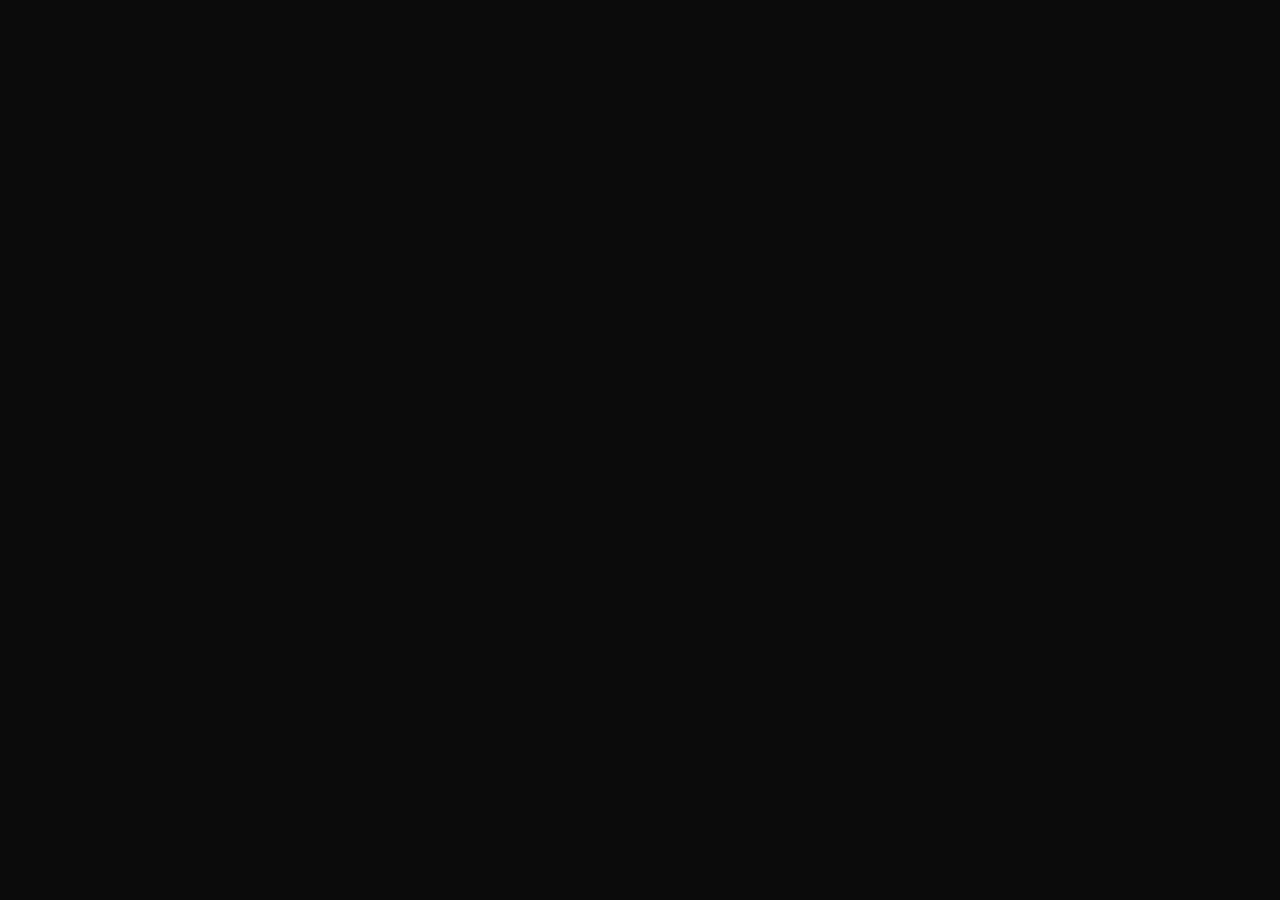
==== animasyon.html @ b374ad8e "3D siber sarmal arka plani komple kaplayacak sekilde fare etkilesimine baglandi" ====
<!DOCTYPE html>
<html lang="tr">
<head>
    <meta charset="UTF-8">
    <meta name="viewport" content="width=device-width, initial-scale=1.0">
    <title>ACB 3D Sarmal Motoru</title>
    <style>
        * { margin: 0; padding: 0; box-sizing: border-box; }
        body, html { width: 100%; height: 100%; overflow: hidden; background-color: #0b0b0b; }
        #canvas-container { position: absolute; top: 0; left: 0; width: 100%; height: 100%; }
    </style>
</head>
<body>

    <div id="canvas-container"></div>

    <!-- Güçlü Animasyon Kütüphaneleri -->
    <script src="https://cloudflare.com"></script>
    <script src="https://cloudflare.com"></script>

    <script>
        const container = document.getElementById('canvas-container');
        const scene = new THREE.Scene();
        scene.fog = new THREE.FogExp2(0x0b0b0b, 0.025); // Yoğun derinlik sisi

        const camera = new THREE.PerspectiveCamera(60, window.innerWidth / window.innerHeight, 0.1, 1000);
        camera.position.set(0, 0, 32); // Sarmalı daha büyük görmek için kamera açısı yanaştırıldı

        const renderer = new THREE.WebGLRenderer({ antialias: true });
        renderer.setSize(window.innerWidth, window.innerHeight);
        renderer.toneMapping = THREE.ACESFilmicToneMapping;
        renderer.toneMappingExposure = 1.3;
        container.appendChild(renderer.domElement);

        const ambientLight = new THREE.AmbientLight(0x111111, 2);
        scene.add(ambientLight);

        const topLight = new THREE.DirectionalLight(0xffffff, 2.5);
        topLight.position.set(5, 25, 15);
        scene.add(topLight);

        const backGlow = new THREE.PointLight(0xffffff, 3, 60);
        backGlow.position.set(-15, 0, -10);
        scene.add(backGlow);

        // ASİL GÜMÜŞ/BEYAZ DETAYLI DNA SARMAL GRUBU
        const dnaGroup = new THREE.Group();
        const numNodes = 75; 
        const radius = 5.5; // Tüm ekranı kaplaması için çap büyütüldü
        const twistSpeed = 0.32; 
        const phaseDifference = 2.2; 

        const strandMat1 = new THREE.MeshStandardMaterial({ color: 0xffffff, metalness: 0.95, roughness: 0.05 });
        const strandMat2 = new THREE.MeshStandardMaterial({ color: 0x999999, metalness: 0.95, roughness: 0.05 });
        const baseMat = new THREE.MeshStandardMaterial({ color: 0x333333, metalness: 0.6, roughness: 0.3 });

        const pointsStrand1 = [];
        const pointsStrand2 = [];

        for (let i = 0; i < numNodes; i++) {
            const y = (i * 0.7) - (numNodes * 0.35); 
            const angle = i * twistSpeed;

            const x1 = Math.sin(angle) * radius;
            const z1 = Math.cos(angle) * radius;
            pointsStrand1.push(new THREE.Vector3(x1, y, z1));

            const x2 = Math.sin(angle + phaseDifference) * radius;
            const z2 = Math.cos(angle + phaseDifference) * radius;
            pointsStrand2.push(new THREE.Vector3(x2, y, z2));

            if (i % 2 === 0) {
                const p1 = new THREE.Vector3(x1, y, z1);
                const p2 = new THREE.Vector3(x2, y, z2);
                
                const distance = p1.distanceTo(p2);
                const cylinderGeom = new THREE.CylinderGeometry(0.1, 0.1, distance, 12);
                
                const connectionGroup = new THREE.Group();
                const cylinder = new THREE.Mesh(cylinderGeom, baseMat);
                cylinder.position.y = distance / 2;
                cylinder.rotation.x = Math.PI / 2; 
                connectionGroup.add(cylinder);
                
                connectionGroup.position.copy(p1);
                connectionGroup.lookAt(p2);
                dnaGroup.add(connectionGroup);

                const atomGeom = new THREE.SphereGeometry(0.28, 16, 16);
                const atom1 = new THREE.Mesh(atomGeom, strandMat1);
                atom1.position.copy(p1);
                const atom2 = new THREE.Mesh(atomGeom, strandMat2);
                atom2.position.copy(p2);
                dnaGroup.add(atom1, atom2);
            }
        }

        const curve1 = new THREE.CatmullRomCurve3(pointsStrand1);
        const tubeGeom1 = new THREE.TubeGeometry(curve1, 100, 0.18, 16, false);
        const tube1 = new THREE.Mesh(tubeGeom1, strandMat1);

        const curve2 = new THREE.CatmullRomCurve3(pointsStrand2);
        const tubeGeom2 = new THREE.TubeGeometry(curve2, 100, 0.18, 16, false);
        const tube2 = new THREE.Mesh(tubeGeom2, strandMat2);

        dnaGroup.add(tube1, tube2);
        scene.add(dnaGroup);

        // FARE HAREKETLERİNİ YAKALAMA VE NORMALİZE ETME MOTORU
        let mouseX = 0, mouseY = 0;
        let targetX = 0, targetY = 0;

        // Üst penceredeki (parent index.html) fare hareketlerini de dinliyoruz pürüzsüzlük için
        window.parent.document.addEventListener('mousemove', handleMouseMove);
        document.addEventListener('mousemove', handleMouseMove);

        function handleMouseMove(event) {
            mouseX = (event.clientX - window.innerWidth / 2) * 0.05;
            mouseY = (event.clientY - window.innerHeight / 2) * 0.05;
        }

        // FARE TEKERLEĞİ (SCROLL) DÖNDÜKÇE SARMALI DERİNLEŞTİRME
        window.parent.document.addEventListener('scroll', () => {
            const scrollPercent = window.parent.scrollY * 0.01;
            dnaGroup.position.z = scrollPercent;
        });

        // KUSURSUZ ANİMASYON DÖNGÜSÜ
        function animate() {
            requestAnimationFrame(animate);

            // Fare hareketine yumuşak bir lag (easing) efekti katma
            targetX += (mouseX - targetX) * 0.05;
            targetY += (mouseY - targetY) * 0.05;

            // Kendi ekseninde karizmatik dönüş
            dnaGroup.rotation.y += 0.008;

            // Fare hareket ettikçe siber sarmalın pürüzsüzce esnemesi / yön değiştirmesi
            dnaGroup.rotation.x = targetY * 0.3;
            dnaGroup.rotation.z = targetX * 0.3;

            renderer.render(scene, camera);
        }
        animate();

        window.addEventListener('resize', () => {
            camera.aspect = window.innerWidth / window.innerHeight;
            camera.updateProjectionMatrix();
            renderer.setSize(window.innerWidth, window.innerHeight);
        });
    </script>
</body>
</html>
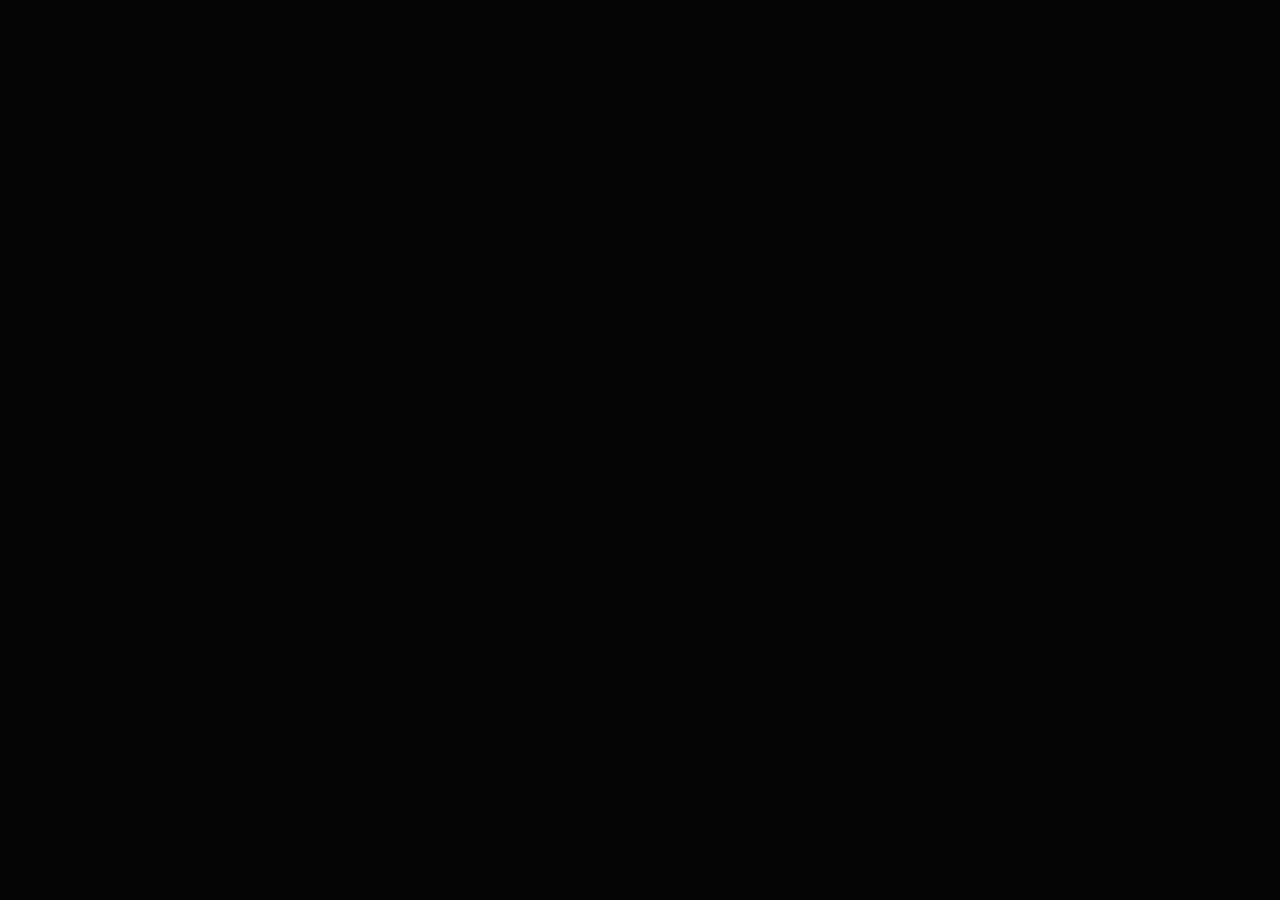
==== commit 63b5dce6: "Site guncellemesi ve teknik tasarim duzenlemeleri" ====
--- a/animasyon.html
+++ b/animasyon.html
@@ -2,153 +2,46 @@
 <html lang="tr">
 <head>
     <meta charset="UTF-8">
-    <meta name="viewport" content="width=device-width, initial-scale=1.0">
-    <title>ACB 3D Sarmal Motoru</title>
+    <title>Sinyal İşleme Motoru</title>
     <style>
-        * { margin: 0; padding: 0; box-sizing: border-box; }
-        body, html { width: 100%; height: 100%; overflow: hidden; background-color: #0b0b0b; }
-        #canvas-container { position: absolute; top: 0; left: 0; width: 100%; height: 100%; }
+        body { margin: 0; background: #050505; overflow: hidden; }
+        canvas { display: block; }
     </style>
 </head>
 <body>
+    <script src="https://cdnjs.cloudflare.com/ajax/libs/three.js/r128/three.min.js"></script>
+    <script>
+        const scene = new THREE.Scene();
+        const camera = new THREE.PerspectiveCamera(75, window.innerWidth/window.innerHeight, 0.1, 1000);
+        const renderer = new THREE.WebGLRenderer({antialias: true, alpha: true});
+        renderer.setSize(window.innerWidth, window.innerHeight);
+        document.body.appendChild(renderer.domElement);
 
-    <div id="canvas-container"></div>
+        const geometry = new THREE.BufferGeometry();
+        const material = new THREE.LineBasicMaterial({ color: 0x00e5ff, transparent: true, opacity: 0.6 });
+        const positions = new Float32Array(2000 * 3);
+        geometry.setAttribute('position', new THREE.BufferAttribute(positions, 3));
+        const line = new THREE.Line(geometry, material);
+        scene.add(line);
 
-    <!-- Güçlü Animasyon Kütüphaneleri -->
-    <script src="https://cloudflare.com"></script>
-    <script src="https://cloudflare.com"></script>
+        camera.position.z = 5;
+        let time = 0;
 
-    <script>
-        const container = document.getElementById('canvas-container');
-        const scene = new THREE.Scene();
-        scene.fog = new THREE.FogExp2(0x0b0b0b, 0.025); // Yoğun derinlik sisi
-
-        const camera = new THREE.PerspectiveCamera(60, window.innerWidth / window.innerHeight, 0.1, 1000);
-        camera.position.set(0, 0, 32); // Sarmalı daha büyük görmek için kamera açısı yanaştırıldı
-
-        const renderer = new THREE.WebGLRenderer({ antialias: true });
-        renderer.setSize(window.innerWidth, window.innerHeight);
-        renderer.toneMapping = THREE.ACESFilmicToneMapping;
-        renderer.toneMappingExposure = 1.3;
-        container.appendChild(renderer.domElement);
-
-        const ambientLight = new THREE.AmbientLight(0x111111, 2);
-        scene.add(ambientLight);
-
-        const topLight = new THREE.DirectionalLight(0xffffff, 2.5);
-        topLight.position.set(5, 25, 15);
-        scene.add(topLight);
-
-        const backGlow = new THREE.PointLight(0xffffff, 3, 60);
-        backGlow.position.set(-15, 0, -10);
-        scene.add(backGlow);
-
-        // ASİL GÜMÜŞ/BEYAZ DETAYLI DNA SARMAL GRUBU
-        const dnaGroup = new THREE.Group();
-        const numNodes = 75; 
-        const radius = 5.5; // Tüm ekranı kaplaması için çap büyütüldü
-        const twistSpeed = 0.32; 
-        const phaseDifference = 2.2; 
-
-        const strandMat1 = new THREE.MeshStandardMaterial({ color: 0xffffff, metalness: 0.95, roughness: 0.05 });
-        const strandMat2 = new THREE.MeshStandardMaterial({ color: 0x999999, metalness: 0.95, roughness: 0.05 });
-        const baseMat = new THREE.MeshStandardMaterial({ color: 0x333333, metalness: 0.6, roughness: 0.3 });
-
-        const pointsStrand1 = [];
-        const pointsStrand2 = [];
-
-        for (let i = 0; i < numNodes; i++) {
-            const y = (i * 0.7) - (numNodes * 0.35); 
-            const angle = i * twistSpeed;
-
-            const x1 = Math.sin(angle) * radius;
-            const z1 = Math.cos(angle) * radius;
-            pointsStrand1.push(new THREE.Vector3(x1, y, z1));
-
-            const x2 = Math.sin(angle + phaseDifference) * radius;
-            const z2 = Math.cos(angle + phaseDifference) * radius;
-            pointsStrand2.push(new THREE.Vector3(x2, y, z2));
-
-            if (i % 2 === 0) {
-                const p1 = new THREE.Vector3(x1, y, z1);
-                const p2 = new THREE.Vector3(x2, y, z2);
-                
-                const distance = p1.distanceTo(p2);
-                const cylinderGeom = new THREE.CylinderGeometry(0.1, 0.1, distance, 12);
-                
-                const connectionGroup = new THREE.Group();
-                const cylinder = new THREE.Mesh(cylinderGeom, baseMat);
-                cylinder.position.y = distance / 2;
-                cylinder.rotation.x = Math.PI / 2; 
-                connectionGroup.add(cylinder);
-                
-                connectionGroup.position.copy(p1);
-                connectionGroup.lookAt(p2);
-                dnaGroup.add(connectionGroup);
-
-                const atomGeom = new THREE.SphereGeometry(0.28, 16, 16);
-                const atom1 = new THREE.Mesh(atomGeom, strandMat1);
-                atom1.position.copy(p1);
-                const atom2 = new THREE.Mesh(atomGeom, strandMat2);
-                atom2.position.copy(p2);
-                dnaGroup.add(atom1, atom2);
-            }
-        }
-
-        const curve1 = new THREE.CatmullRomCurve3(pointsStrand1);
-        const tubeGeom1 = new THREE.TubeGeometry(curve1, 100, 0.18, 16, false);
-        const tube1 = new THREE.Mesh(tubeGeom1, strandMat1);
-
-        const curve2 = new THREE.CatmullRomCurve3(pointsStrand2);
-        const tubeGeom2 = new THREE.TubeGeometry(curve2, 100, 0.18, 16, false);
-        const tube2 = new THREE.Mesh(tubeGeom2, strandMat2);
-
-        dnaGroup.add(tube1, tube2);
-        scene.add(dnaGroup);
-
-        // FARE HAREKETLERİNİ YAKALAMA VE NORMALİZE ETME MOTORU
-        let mouseX = 0, mouseY = 0;
-        let targetX = 0, targetY = 0;
-
-        // Üst penceredeki (parent index.html) fare hareketlerini de dinliyoruz pürüzsüzlük için
-        window.parent.document.addEventListener('mousemove', handleMouseMove);
-        document.addEventListener('mousemove', handleMouseMove);
-
-        function handleMouseMove(event) {
-            mouseX = (event.clientX - window.innerWidth / 2) * 0.05;
-            mouseY = (event.clientY - window.innerHeight / 2) * 0.05;
-        }
-
-        // FARE TEKERLEĞİ (SCROLL) DÖNDÜKÇE SARMALI DERİNLEŞTİRME
-        window.parent.document.addEventListener('scroll', () => {
-            const scrollPercent = window.parent.scrollY * 0.01;
-            dnaGroup.position.z = scrollPercent;
-        });
-
-        // KUSURSUZ ANİMASYON DÖNGÜSÜ
         function animate() {
             requestAnimationFrame(animate);
-
-            // Fare hareketine yumuşak bir lag (easing) efekti katma
-            targetX += (mouseX - targetX) * 0.05;
-            targetY += (mouseY - targetY) * 0.05;
-
-            // Kendi ekseninde karizmatik dönüş
-            dnaGroup.rotation.y += 0.008;
-
-            // Fare hareket ettikçe siber sarmalın pürüzsüzce esnemesi / yön değiştirmesi
-            dnaGroup.rotation.x = targetY * 0.3;
-            dnaGroup.rotation.z = targetX * 0.3;
-
+            time += 0.05;
+            const positions = line.geometry.attributes.position.array;
+            for(let i = 0; i < 2000; i++) {
+                const x = (i - 1000) * 0.01;
+                const y = Math.sin(x * 5 + time) * 0.5 + (Math.random() - 0.5) * 0.2;
+                positions[i*3] = x;
+                positions[i*3+1] = y;
+                positions[i*3+2] = 0;
+            }
+            line.geometry.attributes.position.needsUpdate = true;
             renderer.render(scene, camera);
         }
         animate();
-
-        window.addEventListener('resize', () => {
-            camera.aspect = window.innerWidth / window.innerHeight;
-            camera.updateProjectionMatrix();
-            renderer.setSize(window.innerWidth, window.innerHeight);
-        });
     </script>
 </body>
-</html>
+</html>
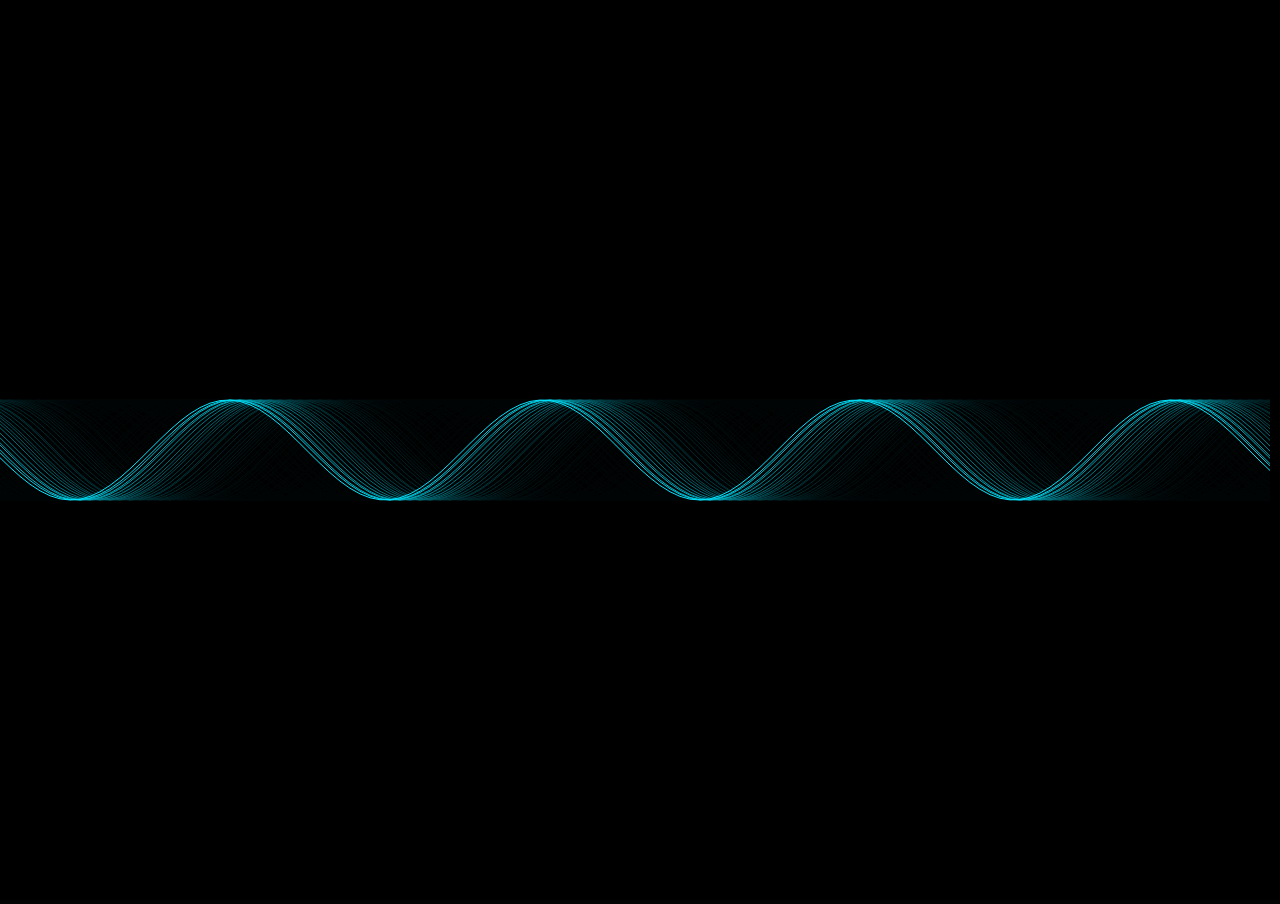
==== commit 25122687: "Tum sayfalara grid eklendi, geri don linkleri navigasyon altına tasindi ve animasyon iframe'i duzelt" ====
--- a/animasyon.html
+++ b/animasyon.html
@@ -1,47 +1,21 @@
 <!DOCTYPE html>
-<html lang="tr">
-<head>
-    <meta charset="UTF-8">
-    <title>Sinyal İşleme Motoru</title>
-    <style>
-        body { margin: 0; background: #050505; overflow: hidden; }
-        canvas { display: block; }
-    </style>
-</head>
-<body>
-    <script src="https://cdnjs.cloudflare.com/ajax/libs/three.js/r128/three.min.js"></script>
-    <script>
-        const scene = new THREE.Scene();
-        const camera = new THREE.PerspectiveCamera(75, window.innerWidth/window.innerHeight, 0.1, 1000);
-        const renderer = new THREE.WebGLRenderer({antialias: true, alpha: true});
-        renderer.setSize(window.innerWidth, window.innerHeight);
-        document.body.appendChild(renderer.domElement);
-
-        const geometry = new THREE.BufferGeometry();
-        const material = new THREE.LineBasicMaterial({ color: 0x00e5ff, transparent: true, opacity: 0.6 });
-        const positions = new Float32Array(2000 * 3);
-        geometry.setAttribute('position', new THREE.BufferAttribute(positions, 3));
-        const line = new THREE.Line(geometry, material);
-        scene.add(line);
-
-        camera.position.z = 5;
-        let time = 0;
-
-        function animate() {
-            requestAnimationFrame(animate);
-            time += 0.05;
-            const positions = line.geometry.attributes.position.array;
-            for(let i = 0; i < 2000; i++) {
-                const x = (i - 1000) * 0.01;
-                const y = Math.sin(x * 5 + time) * 0.5 + (Math.random() - 0.5) * 0.2;
-                positions[i*3] = x;
-                positions[i*3+1] = y;
-                positions[i*3+2] = 0;
-            }
-            line.geometry.attributes.position.needsUpdate = true;
-            renderer.render(scene, camera);
-        }
-        animate();
-    </script>
+<html>
+<body style="margin:0; background:#050505;">
+<canvas id="c"></canvas>
+<script>
+const c = document.getElementById('c'), ctx = c.getContext('2d');
+let w = c.width = window.innerWidth, h = c.height = window.innerHeight;
+function draw() {
+    ctx.fillStyle = 'rgba(5, 5, 5, 0.1)'; ctx.fillRect(0, 0, w, h);
+    ctx.strokeStyle = '#00e5ff'; ctx.beginPath();
+    for(let i=0; i<w; i+=10) {
+        let y = h/2 + Math.sin(i*0.02 + Date.now()*0.005) * 50;
+        i===0 ? ctx.moveTo(i, y) : ctx.lineTo(i, y);
+    }
+    ctx.stroke();
+    requestAnimationFrame(draw);
+}
+draw();
+</script>
 </body>
 </html>
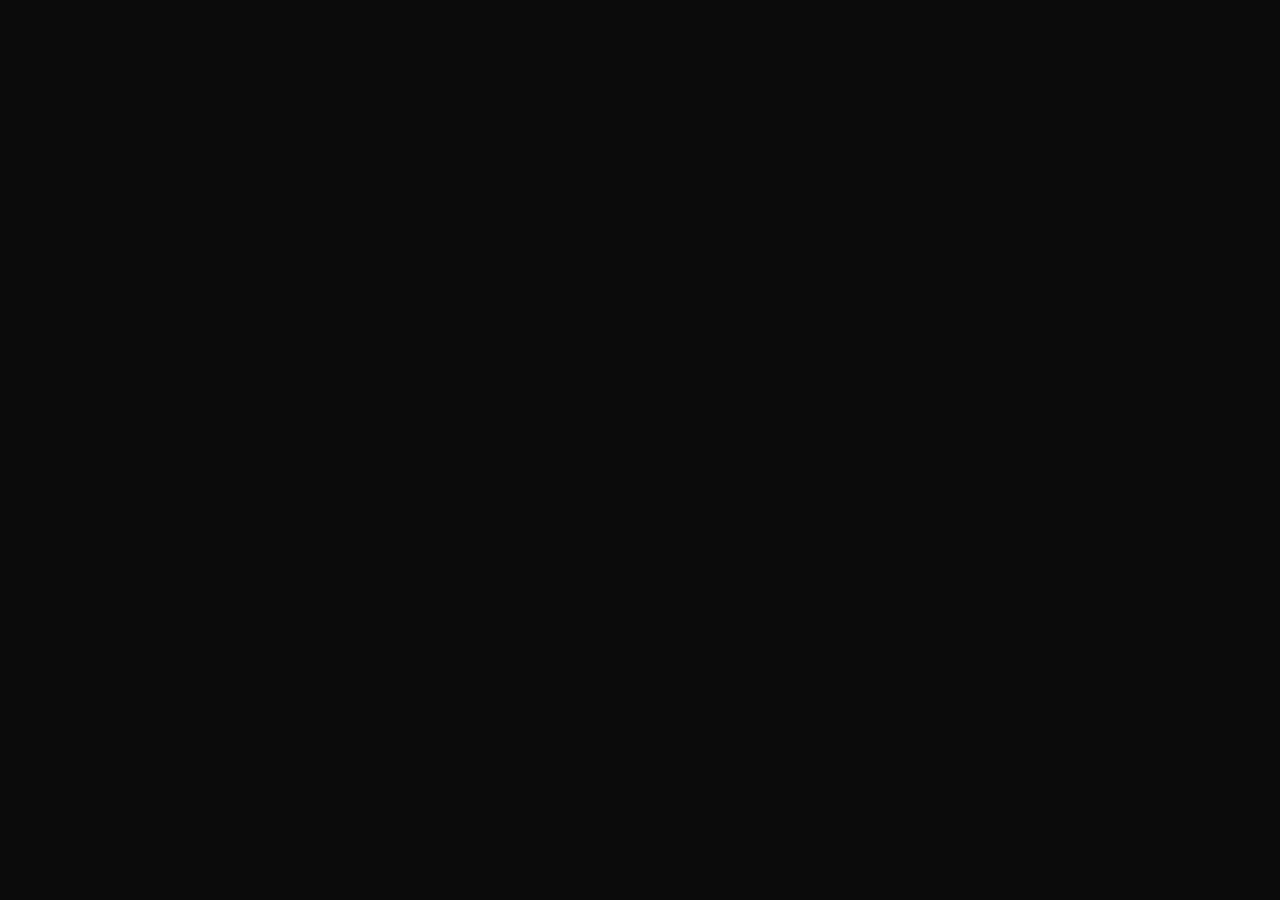
==== commit bbfb5c60: "Tum sayfalar orijinal yapi korunarak güncellendi" ====
--- a/animasyon.html
+++ b/animasyon.html
@@ -1,21 +1,144 @@
 <!DOCTYPE html>
-<html>
-<body style="margin:0; background:#050505;">
-<canvas id="c"></canvas>
-<script>
-const c = document.getElementById('c'), ctx = c.getContext('2d');
-let w = c.width = window.innerWidth, h = c.height = window.innerHeight;
-function draw() {
-    ctx.fillStyle = 'rgba(5, 5, 5, 0.1)'; ctx.fillRect(0, 0, w, h);
-    ctx.strokeStyle = '#00e5ff'; ctx.beginPath();
-    for(let i=0; i<w; i+=10) {
-        let y = h/2 + Math.sin(i*0.02 + Date.now()*0.005) * 50;
-        i===0 ? ctx.moveTo(i, y) : ctx.lineTo(i, y);
-    }
-    ctx.stroke();
-    requestAnimationFrame(draw);
-}
-draw();
-</script>
+<html lang="tr">
+<head>
+    <meta charset="UTF-8">
+    <meta name="viewport" content="width=device-width, initial-scale=1.0">
+    <title>ACB 3D Sarmal Motoru</title>
+    <style>
+        * { margin: 0; padding: 0; box-sizing: border-box; }
+        body, html { width: 100%; height: 100%; overflow: hidden; background-color: #0b0b0b; }
+        #canvas-container { position: absolute; top: 0; left: 0; width: 100%; height: 100%; }
+    </style>
+</head>
+<body>
+
+    <div id="canvas-container"></div>
+
+    <script src="https://cdnjs.cloudflare.com/ajax/libs/three.js/r128/three.min.js"></script>
+
+    <script>
+        const container = document.getElementById('canvas-container');
+        const scene = new THREE.Scene();
+        scene.fog = new THREE.FogExp2(0x0b0b0b, 0.025); 
+
+        const camera = new THREE.PerspectiveCamera(60, window.innerWidth / window.innerHeight, 0.1, 1000);
+        camera.position.set(0, 0, 32); 
+
+        const renderer = new THREE.WebGLRenderer({ antialias: true });
+        renderer.setSize(window.innerWidth, window.innerHeight);
+        renderer.toneMapping = THREE.ACESFilmicToneMapping;
+        renderer.toneMappingExposure = 1.3;
+        container.appendChild(renderer.domElement);
+
+        const ambientLight = new THREE.AmbientLight(0x111111, 2);
+        scene.add(ambientLight);
+
+        const topLight = new THREE.DirectionalLight(0xffffff, 2.5);
+        topLight.position.set(5, 25, 15);
+        scene.add(topLight);
+
+        const backGlow = new THREE.PointLight(0xffffff, 3, 60);
+        backGlow.position.set(-15, 0, -10);
+        scene.add(backGlow);
+
+        const dnaGroup = new THREE.Group();
+        const numNodes = 75; 
+        const radius = 5.5; 
+        const twistSpeed = 0.32; 
+        const phaseDifference = 2.2; 
+
+        const strandMat1 = new THREE.MeshStandardMaterial({ color: 0xffffff, metalness: 0.95, roughness: 0.05 });
+        const strandMat2 = new THREE.MeshStandardMaterial({ color: 0x999999, metalness: 0.95, roughness: 0.05 });
+        const baseMat = new THREE.MeshStandardMaterial({ color: 0x333333, metalness: 0.6, roughness: 0.3 });
+
+        const pointsStrand1 = [];
+        const pointsStrand2 = [];
+
+        for (let i = 0; i < numNodes; i++) {
+            const y = (i * 0.7) - (numNodes * 0.35); 
+            const angle = i * twistSpeed;
+
+            const x1 = Math.sin(angle) * radius;
+            const z1 = Math.cos(angle) * radius;
+            pointsStrand1.push(new THREE.Vector3(x1, y, z1));
+
+            const x2 = Math.sin(angle + phaseDifference) * radius;
+            const z2 = Math.cos(angle + phaseDifference) * radius;
+            pointsStrand2.push(new THREE.Vector3(x2, y, z2));
+
+            if (i % 2 === 0) {
+                const p1 = new THREE.Vector3(x1, y, z1);
+                const p2 = new THREE.Vector3(x2, y, z2);
+                
+                const distance = p1.distanceTo(p2);
+                const cylinderGeom = new THREE.CylinderGeometry(0.1, 0.1, distance, 12);
+                
+                const connectionGroup = new THREE.Group();
+                const cylinder = new THREE.Mesh(cylinderGeom, baseMat);
+                cylinder.position.y = distance / 2;
+                cylinder.rotation.x = Math.PI / 2; 
+                connectionGroup.add(cylinder);
+                
+                connectionGroup.position.copy(p1);
+                connectionGroup.lookAt(p2);
+                dnaGroup.add(connectionGroup);
+
+                const atomGeom = new THREE.SphereGeometry(0.28, 16, 16);
+                const atom1 = new THREE.Mesh(atomGeom, strandMat1);
+                atom1.position.copy(p1);
+                const atom2 = new THREE.Mesh(atomGeom, strandMat2);
+                atom2.position.copy(p2);
+                dnaGroup.add(atom1, atom2);
+            }
+        }
+
+        const curve1 = new THREE.CatmullRomCurve3(pointsStrand1);
+        const tubeGeom1 = new THREE.TubeGeometry(curve1, 100, 0.18, 16, false);
+        const tube1 = new THREE.Mesh(tubeGeom1, strandMat1);
+
+        const curve2 = new THREE.CatmullRomCurve3(pointsStrand2);
+        const tubeGeom2 = new THREE.TubeGeometry(curve2, 100, 0.18, 16, false);
+        const tube2 = new THREE.Mesh(tubeGeom2, strandMat2);
+
+        dnaGroup.add(tube1, tube2);
+        scene.add(dnaGroup);
+
+        let mouseX = 0, mouseY = 0;
+        let targetX = 0, targetY = 0;
+
+        window.parent.document.addEventListener('mousemove', handleMouseMove);
+        document.addEventListener('mousemove', handleMouseMove);
+
+        function handleMouseMove(event) {
+            mouseX = (event.clientX - window.innerWidth / 2) * 0.05;
+            mouseY = (event.clientY - window.innerHeight / 2) * 0.05;
+        }
+
+        window.parent.document.addEventListener('scroll', () => {
+            const scrollPercent = window.parent.scrollY * 0.01;
+            dnaGroup.position.z = scrollPercent;
+        });
+
+        function animate() {
+            requestAnimationFrame(animate);
+
+            targetX += (mouseX - targetX) * 0.05;
+            targetY += (mouseY - targetY) * 0.05;
+
+            dnaGroup.rotation.y += 0.008;
+
+            dnaGroup.rotation.x = targetY * 0.3;
+            dnaGroup.rotation.z = targetX * 0.3;
+
+            renderer.render(scene, camera);
+        }
+        animate();
+
+        window.addEventListener('resize', () => {
+            camera.aspect = window.innerWidth / window.innerHeight;
+            camera.updateProjectionMatrix();
+            renderer.setSize(window.innerWidth, window.innerHeight);
+        });
+    </script>
 </body>
 </html>
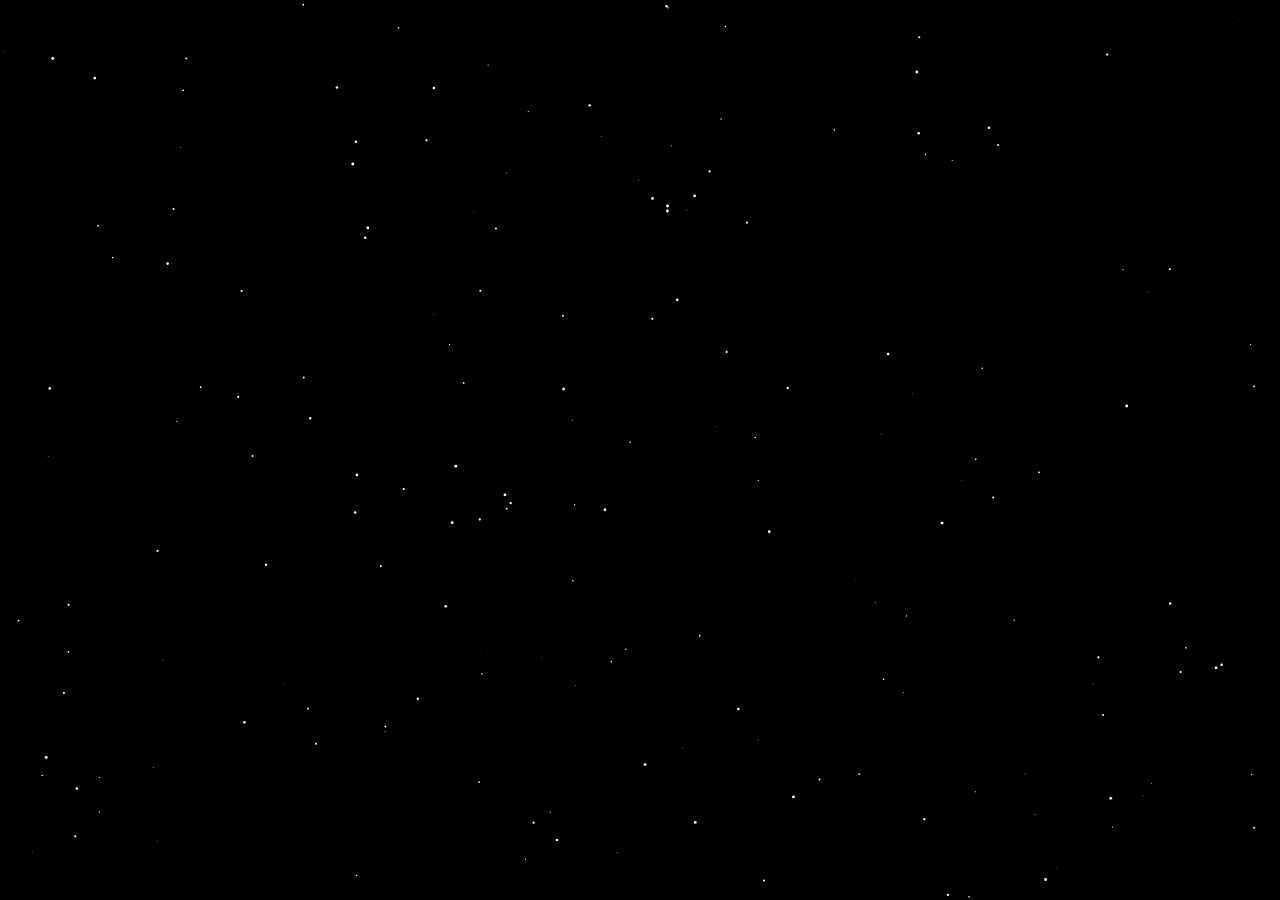
==== commit fab552b5: "update" ====
--- a/animasyon.html
+++ b/animasyon.html
@@ -1,144 +1,39 @@
 <!DOCTYPE html>
 <html lang="tr">
 <head>
-    <meta charset="UTF-8">
-    <meta name="viewport" content="width=device-width, initial-scale=1.0">
-    <title>ACB 3D Sarmal Motoru</title>
     <style>
-        * { margin: 0; padding: 0; box-sizing: border-box; }
-        body, html { width: 100%; height: 100%; overflow: hidden; background-color: #0b0b0b; }
-        #canvas-container { position: absolute; top: 0; left: 0; width: 100%; height: 100%; }
+        body, html { margin: 0; padding: 0; overflow: hidden; background: #000; }
+        canvas { display: block; }
     </style>
 </head>
 <body>
+    <canvas id="starfield"></canvas>
+    <script>
+        const canvas = document.getElementById('starfield');
+        const ctx = canvas.getContext('2d');
+        canvas.width = window.innerWidth;
+        canvas.height = window.innerHeight;
 
-    <div id="canvas-container"></div>
+        const stars = Array.from({ length: 200 }, () => ({
+            x: Math.random() * canvas.width,
+            y: Math.random() * canvas.height,
+            size: Math.random() * 1.5,
+            speed: Math.random() * 0.5
+        }));
 
-    <script src="https://cdnjs.cloudflare.com/ajax/libs/three.js/r128/three.min.js"></script>
-
-    <script>
-        const container = document.getElementById('canvas-container');
-        const scene = new THREE.Scene();
-        scene.fog = new THREE.FogExp2(0x0b0b0b, 0.025); 
-
-        const camera = new THREE.PerspectiveCamera(60, window.innerWidth / window.innerHeight, 0.1, 1000);
-        camera.position.set(0, 0, 32); 
-
-        const renderer = new THREE.WebGLRenderer({ antialias: true });
-        renderer.setSize(window.innerWidth, window.innerHeight);
-        renderer.toneMapping = THREE.ACESFilmicToneMapping;
-        renderer.toneMappingExposure = 1.3;
-        container.appendChild(renderer.domElement);
-
-        const ambientLight = new THREE.AmbientLight(0x111111, 2);
-        scene.add(ambientLight);
-
-        const topLight = new THREE.DirectionalLight(0xffffff, 2.5);
-        topLight.position.set(5, 25, 15);
-        scene.add(topLight);
-
-        const backGlow = new THREE.PointLight(0xffffff, 3, 60);
-        backGlow.position.set(-15, 0, -10);
-        scene.add(backGlow);
-
-        const dnaGroup = new THREE.Group();
-        const numNodes = 75; 
-        const radius = 5.5; 
-        const twistSpeed = 0.32; 
-        const phaseDifference = 2.2; 
-
-        const strandMat1 = new THREE.MeshStandardMaterial({ color: 0xffffff, metalness: 0.95, roughness: 0.05 });
-        const strandMat2 = new THREE.MeshStandardMaterial({ color: 0x999999, metalness: 0.95, roughness: 0.05 });
-        const baseMat = new THREE.MeshStandardMaterial({ color: 0x333333, metalness: 0.6, roughness: 0.3 });
-
-        const pointsStrand1 = [];
-        const pointsStrand2 = [];
-
-        for (let i = 0; i < numNodes; i++) {
-            const y = (i * 0.7) - (numNodes * 0.35); 
-            const angle = i * twistSpeed;
-
-            const x1 = Math.sin(angle) * radius;
-            const z1 = Math.cos(angle) * radius;
-            pointsStrand1.push(new THREE.Vector3(x1, y, z1));
-
-            const x2 = Math.sin(angle + phaseDifference) * radius;
-            const z2 = Math.cos(angle + phaseDifference) * radius;
-            pointsStrand2.push(new THREE.Vector3(x2, y, z2));
-
-            if (i % 2 === 0) {
-                const p1 = new THREE.Vector3(x1, y, z1);
-                const p2 = new THREE.Vector3(x2, y, z2);
-                
-                const distance = p1.distanceTo(p2);
-                const cylinderGeom = new THREE.CylinderGeometry(0.1, 0.1, distance, 12);
-                
-                const connectionGroup = new THREE.Group();
-                const cylinder = new THREE.Mesh(cylinderGeom, baseMat);
-                cylinder.position.y = distance / 2;
-                cylinder.rotation.x = Math.PI / 2; 
-                connectionGroup.add(cylinder);
-                
-                connectionGroup.position.copy(p1);
-                connectionGroup.lookAt(p2);
-                dnaGroup.add(connectionGroup);
-
-                const atomGeom = new THREE.SphereGeometry(0.28, 16, 16);
-                const atom1 = new THREE.Mesh(atomGeom, strandMat1);
-                atom1.position.copy(p1);
-                const atom2 = new THREE.Mesh(atomGeom, strandMat2);
-                atom2.position.copy(p2);
-                dnaGroup.add(atom1, atom2);
-            }
+        function draw() {
+            ctx.clearRect(0, 0, canvas.width, canvas.height);
+            ctx.fillStyle = "white";
+            stars.forEach(s => {
+                ctx.beginPath();
+                ctx.arc(s.x, s.y, s.size, 0, Math.PI * 2);
+                ctx.fill();
+                s.y += s.speed;
+                if (s.y > canvas.height) s.y = 0;
+            });
+            requestAnimationFrame(draw);
         }
-
-        const curve1 = new THREE.CatmullRomCurve3(pointsStrand1);
-        const tubeGeom1 = new THREE.TubeGeometry(curve1, 100, 0.18, 16, false);
-        const tube1 = new THREE.Mesh(tubeGeom1, strandMat1);
-
-        const curve2 = new THREE.CatmullRomCurve3(pointsStrand2);
-        const tubeGeom2 = new THREE.TubeGeometry(curve2, 100, 0.18, 16, false);
-        const tube2 = new THREE.Mesh(tubeGeom2, strandMat2);
-
-        dnaGroup.add(tube1, tube2);
-        scene.add(dnaGroup);
-
-        let mouseX = 0, mouseY = 0;
-        let targetX = 0, targetY = 0;
-
-        window.parent.document.addEventListener('mousemove', handleMouseMove);
-        document.addEventListener('mousemove', handleMouseMove);
-
-        function handleMouseMove(event) {
-            mouseX = (event.clientX - window.innerWidth / 2) * 0.05;
-            mouseY = (event.clientY - window.innerHeight / 2) * 0.05;
-        }
-
-        window.parent.document.addEventListener('scroll', () => {
-            const scrollPercent = window.parent.scrollY * 0.01;
-            dnaGroup.position.z = scrollPercent;
-        });
-
-        function animate() {
-            requestAnimationFrame(animate);
-
-            targetX += (mouseX - targetX) * 0.05;
-            targetY += (mouseY - targetY) * 0.05;
-
-            dnaGroup.rotation.y += 0.008;
-
-            dnaGroup.rotation.x = targetY * 0.3;
-            dnaGroup.rotation.z = targetX * 0.3;
-
-            renderer.render(scene, camera);
-        }
-        animate();
-
-        window.addEventListener('resize', () => {
-            camera.aspect = window.innerWidth / window.innerHeight;
-            camera.updateProjectionMatrix();
-            renderer.setSize(window.innerWidth, window.innerHeight);
-        });
+        draw();
     </script>
 </body>
 </html>
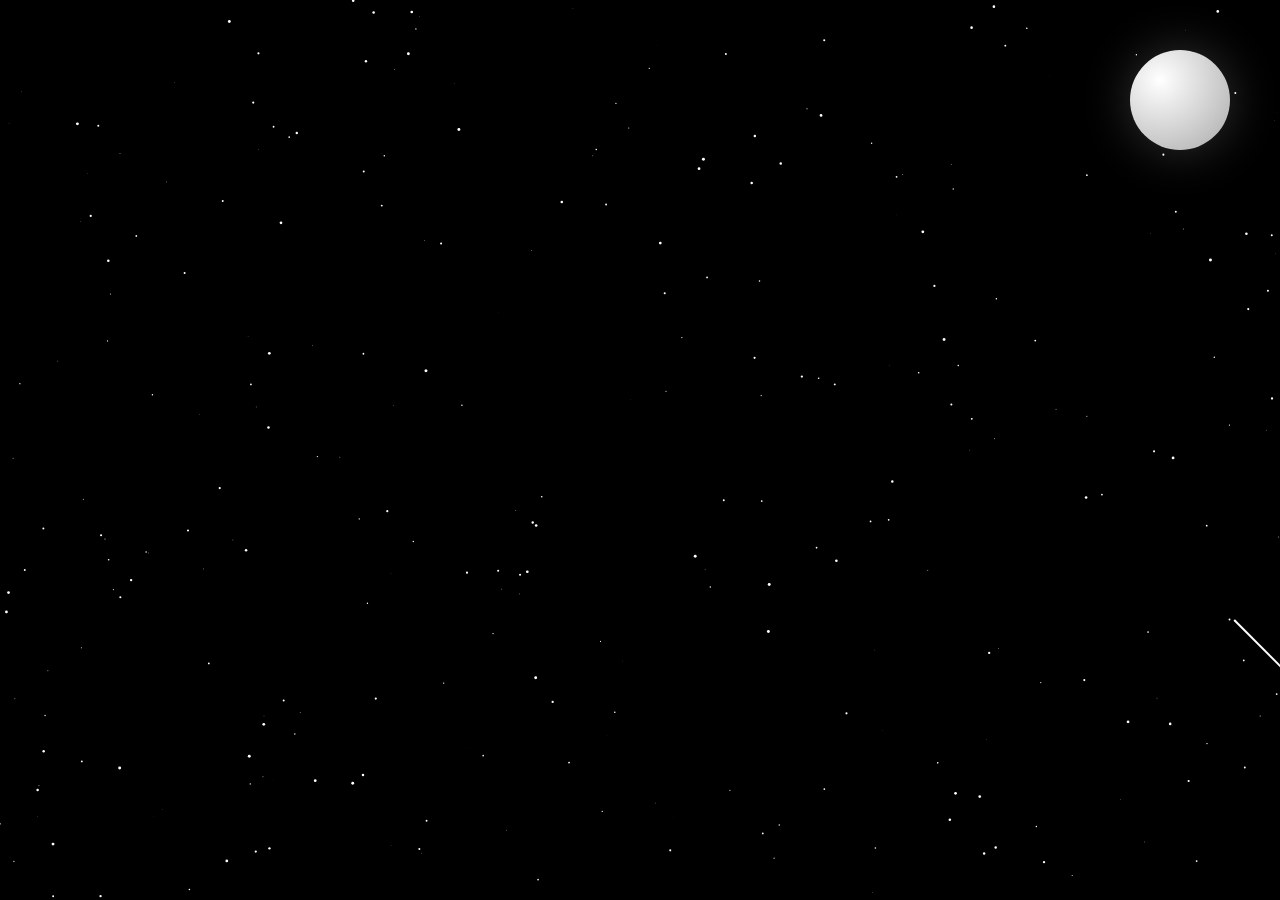
==== commit bef473cb: "update" ====
--- a/animasyon.html
+++ b/animasyon.html
@@ -1,36 +1,51 @@
 <!DOCTYPE html>
-<html lang="tr">
+<html>
 <head>
     <style>
-        body, html { margin: 0; padding: 0; overflow: hidden; background: #000; }
-        canvas { display: block; }
+        body, html { margin: 0; padding: 0; width: 100%; height: 100%; background: #000; overflow: hidden; }
+        #canvas { display: block; }
+        .moon { position: absolute; top: 50px; right: 50px; width: 100px; height: 100px; 
+                background: radial-gradient(circle at 30% 30%, #fff, #aaa); 
+                border-radius: 50%; box-shadow: 0 0 50px rgba(255,255,255,0.2); }
     </style>
 </head>
 <body>
-    <canvas id="starfield"></canvas>
+    <div class="moon"></div>
+    <canvas id="canvas"></canvas>
     <script>
-        const canvas = document.getElementById('starfield');
+        const canvas = document.getElementById('canvas');
         const ctx = canvas.getContext('2d');
-        canvas.width = window.innerWidth;
-        canvas.height = window.innerHeight;
+        canvas.width = window.innerWidth; canvas.height = window.innerHeight;
 
-        const stars = Array.from({ length: 200 }, () => ({
-            x: Math.random() * canvas.width,
-            y: Math.random() * canvas.height,
-            size: Math.random() * 1.5,
-            speed: Math.random() * 0.5
+        let stars = Array.from({length: 300}, () => ({
+            x: Math.random() * canvas.width, y: Math.random() * canvas.height,
+            size: Math.random() * 1.5, speed: Math.random() * 0.2
         }));
 
+        let shootingStar = null;
+
         function draw() {
-            ctx.clearRect(0, 0, canvas.width, canvas.height);
-            ctx.fillStyle = "white";
+            ctx.fillStyle = "#000"; ctx.fillRect(0, 0, canvas.width, canvas.height);
+            
+            // Yıldızlar
+            ctx.fillStyle = "#fff";
             stars.forEach(s => {
-                ctx.beginPath();
-                ctx.arc(s.x, s.y, s.size, 0, Math.PI * 2);
-                ctx.fill();
-                s.y += s.speed;
-                if (s.y > canvas.height) s.y = 0;
+                ctx.beginPath(); ctx.arc(s.x, s.y, s.size, 0, Math.PI*2); ctx.fill();
+                s.y += s.speed; if(s.y > canvas.height) s.y = 0;
             });
+
+            // Kayan Yıldız Mantığı
+            if(!shootingStar && Math.random() < 0.01) {
+                shootingStar = { x: Math.random() * canvas.width, y: 0, length: 100 };
+            }
+            if(shootingStar) {
+                ctx.strokeStyle = "#fff"; ctx.lineWidth = 2;
+                ctx.beginPath(); ctx.moveTo(shootingStar.x, shootingStar.y);
+                ctx.lineTo(shootingStar.x + shootingStar.length, shootingStar.y + shootingStar.length);
+                ctx.stroke();
+                shootingStar.x += 10; shootingStar.y += 10;
+                if(shootingStar.x > canvas.width) shootingStar = null;
+            }
             requestAnimationFrame(draw);
         }
         draw();
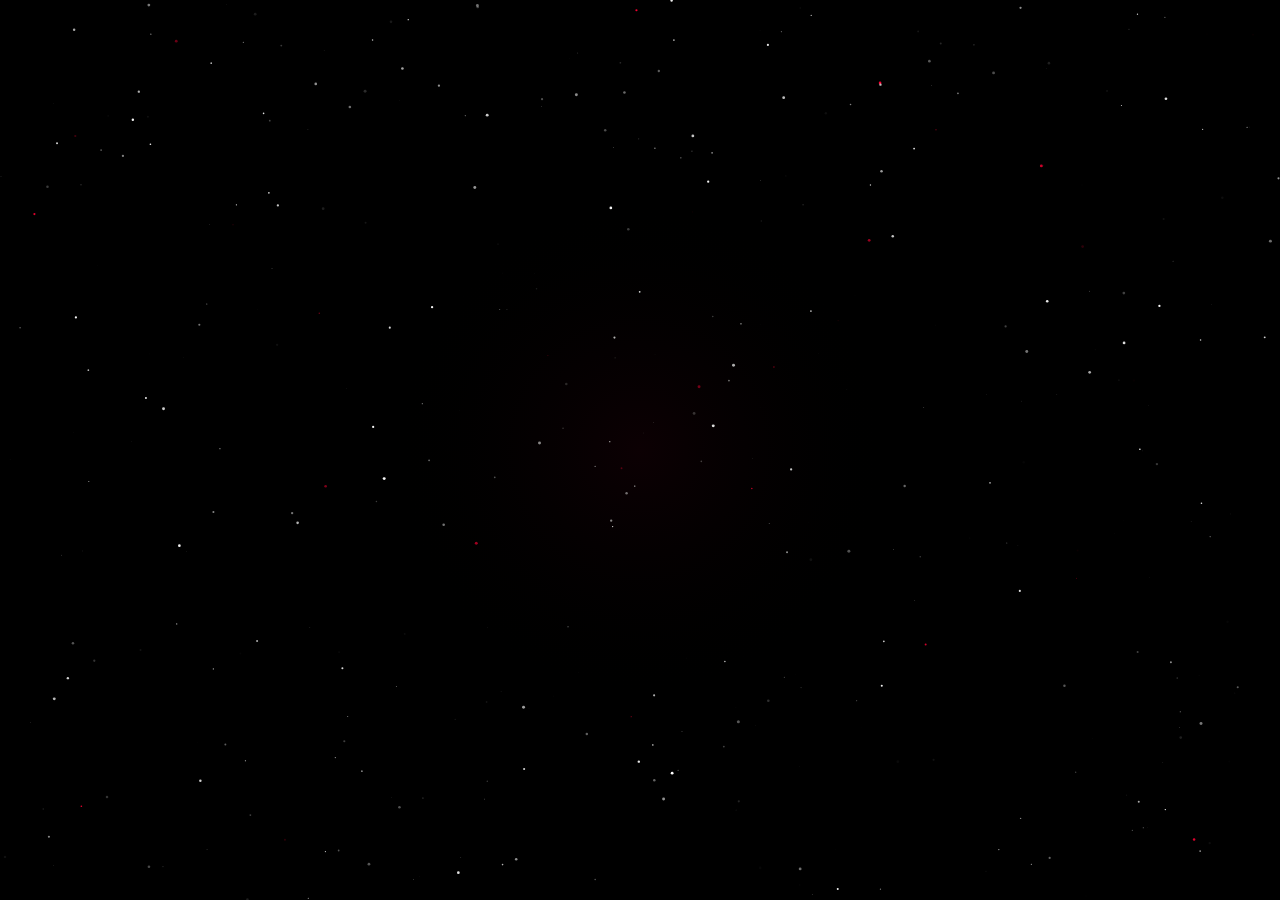
==== commit c1b06c4f: "update" ====
--- a/animasyon.html
+++ b/animasyon.html
@@ -2,53 +2,38 @@
 <html>
 <head>
     <style>
-        body, html { margin: 0; padding: 0; width: 100%; height: 100%; background: #000; overflow: hidden; }
-        #canvas { display: block; }
-        .moon { position: absolute; top: 50px; right: 50px; width: 100px; height: 100px; 
-                background: radial-gradient(circle at 30% 30%, #fff, #aaa); 
-                border-radius: 50%; box-shadow: 0 0 50px rgba(255,255,255,0.2); }
+        body { margin: 0; background: #000; overflow: hidden; }
+        #spaceCanvas { display: block; }
     </style>
 </head>
 <body>
-    <div class="moon"></div>
-    <canvas id="canvas"></canvas>
+    <canvas id="spaceCanvas"></canvas>
     <script>
-        const canvas = document.getElementById('canvas');
+        const canvas = document.getElementById('spaceCanvas');
         const ctx = canvas.getContext('2d');
-        canvas.width = window.innerWidth; canvas.height = window.innerHeight;
+        canvas.width = window.innerWidth;
+        canvas.height = window.innerHeight;
 
-        let stars = Array.from({length: 300}, () => ({
+        let stars = Array.from({length: 400}, () => ({
             x: Math.random() * canvas.width, y: Math.random() * canvas.height,
-            size: Math.random() * 1.5, speed: Math.random() * 0.2
+            size: Math.random() * 1.5, opacity: Math.random(),
+            color: Math.random() > 0.9 ? '#ff0033' : '#ffffff'
         }));
 
-        let shootingStar = null;
+        function animate() {
+            ctx.fillStyle = "#000"; ctx.fillRect(0, 0, canvas.width, canvas.height);
+            let grad = ctx.createRadialGradient(canvas.width/2, canvas.height/2, 0, canvas.width/2, canvas.height/2, 250);
+            grad.addColorStop(0, 'rgba(20, 0, 5, 0.6)'); grad.addColorStop(1, 'transparent');
+            ctx.fillStyle = grad; ctx.fillRect(0, 0, canvas.width, canvas.height);
 
-        function draw() {
-            ctx.fillStyle = "#000"; ctx.fillRect(0, 0, canvas.width, canvas.height);
-            
-            // Yıldızlar
-            ctx.fillStyle = "#fff";
             stars.forEach(s => {
-                ctx.beginPath(); ctx.arc(s.x, s.y, s.size, 0, Math.PI*2); ctx.fill();
-                s.y += s.speed; if(s.y > canvas.height) s.y = 0;
+                ctx.fillStyle = s.color; ctx.globalAlpha = s.opacity;
+                ctx.beginPath(); ctx.arc(s.x, s.y, s.size, 0, Math.PI * 2); ctx.fill();
             });
-
-            // Kayan Yıldız Mantığı
-            if(!shootingStar && Math.random() < 0.01) {
-                shootingStar = { x: Math.random() * canvas.width, y: 0, length: 100 };
-            }
-            if(shootingStar) {
-                ctx.strokeStyle = "#fff"; ctx.lineWidth = 2;
-                ctx.beginPath(); ctx.moveTo(shootingStar.x, shootingStar.y);
-                ctx.lineTo(shootingStar.x + shootingStar.length, shootingStar.y + shootingStar.length);
-                ctx.stroke();
-                shootingStar.x += 10; shootingStar.y += 10;
-                if(shootingStar.x > canvas.width) shootingStar = null;
-            }
-            requestAnimationFrame(draw);
+            ctx.globalAlpha = 1.0;
+            requestAnimationFrame(animate);
         }
-        draw();
+        animate();
     </script>
 </body>
 </html>
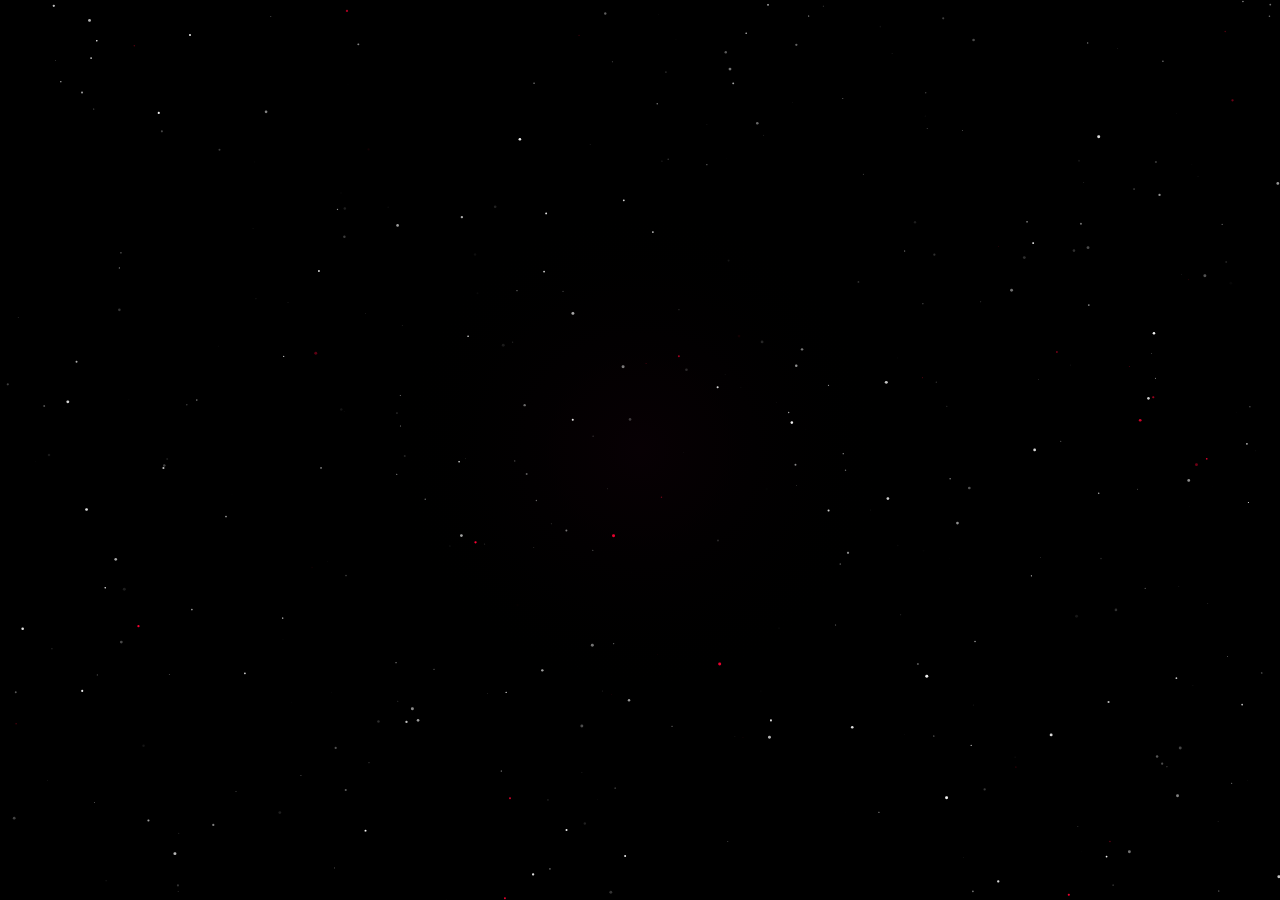
==== commit 1ac2106e: "update" ====
--- a/animasyon.html
+++ b/animasyon.html
@@ -14,23 +14,44 @@
         canvas.width = window.innerWidth;
         canvas.height = window.innerHeight;
 
-        let stars = Array.from({length: 400}, () => ({
-            x: Math.random() * canvas.width, y: Math.random() * canvas.height,
-            size: Math.random() * 1.5, opacity: Math.random(),
-            color: Math.random() > 0.9 ? '#ff0033' : '#ffffff'
+        // Yıldızları oluştur ve her birine kayma (drift) hızı ver
+        const stars = Array.from({length: 400}, () => ({
+            x: Math.random() * canvas.width,
+            y: Math.random() * canvas.height,
+            size: Math.random() * 1.5,
+            opacity: Math.random(),
+            color: Math.random() > 0.9 ? '#ff0033' : '#ffffff',
+            driftX: (Math.random() - 0.5) * 0.2, // X yönünde yavaş kayma
+            driftY: (Math.random() - 0.5) * 0.2  // Y yönünde yavaş kayma
         }));
 
         function animate() {
-            ctx.fillStyle = "#000"; ctx.fillRect(0, 0, canvas.width, canvas.height);
+            ctx.fillStyle = "#000"; 
+            ctx.fillRect(0, 0, canvas.width, canvas.height);
+            
+            // Karadelik Merkezi (Sabit)
             let grad = ctx.createRadialGradient(canvas.width/2, canvas.height/2, 0, canvas.width/2, canvas.height/2, 250);
-            grad.addColorStop(0, 'rgba(20, 0, 5, 0.6)'); grad.addColorStop(1, 'transparent');
-            ctx.fillStyle = grad; ctx.fillRect(0, 0, canvas.width, canvas.height);
+            grad.addColorStop(0, 'rgba(10, 0, 5, 0.8)'); 
+            grad.addColorStop(1, 'transparent');
+            ctx.fillStyle = grad; 
+            ctx.fillRect(0, 0, canvas.width, canvas.height);
 
+            // Yıldızları güncelle ve çiz
             stars.forEach(s => {
-                ctx.fillStyle = s.color; ctx.globalAlpha = s.opacity;
-                ctx.beginPath(); ctx.arc(s.x, s.y, s.size, 0, Math.PI * 2); ctx.fill();
+                // Sadece kayma hareketini uygula
+                s.x += s.driftX;
+                s.y += s.driftY;
+
+                // Ekran sınırlarında döngü
+                if (s.x < 0) s.x = canvas.width; if (s.x > canvas.width) s.x = 0;
+                if (s.y < 0) s.y = canvas.height; if (s.y > canvas.height) s.y = 0;
+
+                ctx.fillStyle = s.color;
+                ctx.globalAlpha = s.opacity;
+                ctx.beginPath();
+                ctx.arc(s.x, s.y, s.size, 0, Math.PI * 2);
+                ctx.fill();
             });
-            ctx.globalAlpha = 1.0;
             requestAnimationFrame(animate);
         }
         animate();
